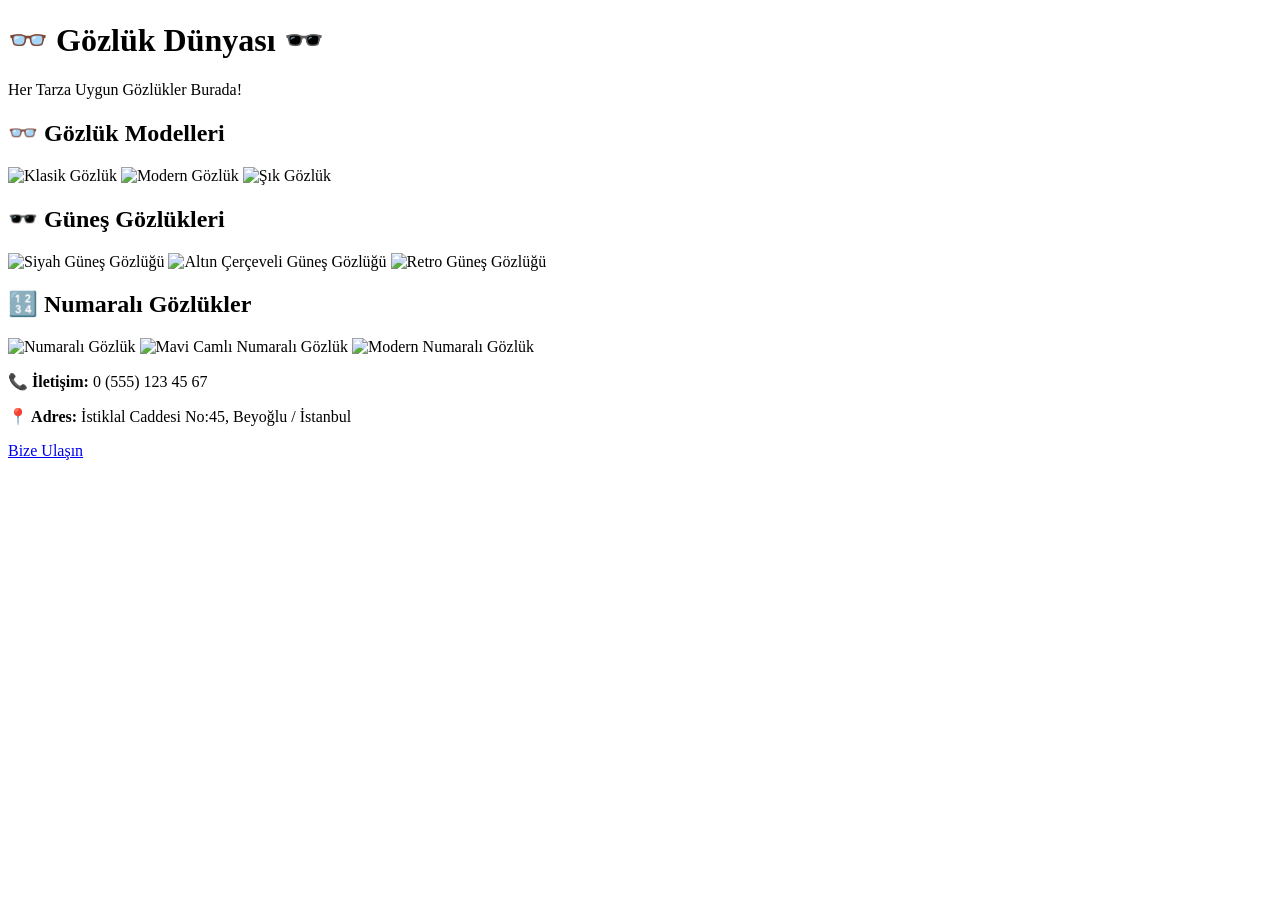
==== index.html @ 91f399fb "Update and rename ayse.html to index.html" ====
<!DOCTYPE html>
<html lang="tr">
<head>
  <meta charset="UTF-8">
  <meta name="viewport" content="width=device-width, initial-scale=1.0">
  <title>👓 Gözlük Dünyası 🕶️</title>
  <link rel="stylesheet" href="ayse.css">
</head>

<body>

  <header>
    <h1>👓 Gözlük Dünyası 🕶️</h1>
    <p>Her Tarza Uygun Gözlükler Burada!</p>
  </header>

  <section id="gozluk">
    <h2>👓 Gözlük Modelleri</h2>
    <div class="gallery">
      <img src="https://floimages.mncdn.com/mnpadding/600/900/FFFFFF/media/catalog/product/25-04/15/201483284-5-1744706606.jpg?w=600" alt="Klasik Gözlük">
      <img src="https://encrypted-tbn0.gstatic.com/images?q=tbn:ANd9GcRgSALsBiDoTCR8tlWPqTqecoaVN6x4Gh2Okw&s" alt="Modern Gözlük">
      <img src="https://i11.haber7.net//haber/haber7/photos/2021/23/s9NhR_1623591334_0497.jpg" alt="Şık Gözlük">
    </div>
  </section>

  <section id="gunes">
    <h2>🕶️ Güneş Gözlükleri</h2>
    <div class="gallery">
      <img src="https://static.ticimax.cloud/cdn-cgi/image/width=-,quality=85/63146/uploads/urunresimleri/buyuk/rosalin-kadin-cat-eye-gunes-gozlugu-si-a81e-4.jpg" alt="Siyah Güneş Gözlüğü">
      <img src="https://static.ticimax.cloud/cdn-cgi/image/width=-,quality=85/63146/uploads/urunresimleri/buyuk/gurlz-kadin-cat-eye-gunes-gozlugu-gri-230-47.jpg" alt="Altın Çerçeveli Güneş Gözlüğü">
      <img src="https://cdn.modamizbir.com/Uploads/UrunResimleri/buyuk/0156-polo-uk-kadin-gunes-gozlugu-111455-1038289410.jpg" alt="Retro Güneş Gözlüğü">
    </div>
  </section>

  <section id="numarali">
    <h2>🔢 Numaralı Gözlükler</h2>
    <div class="gallery">
      <img src="https://img4.dhresource.com/webp/m/0x0/f3/albu/km/g/07/e3e72114-c9a9-4758-8c76-5893be93606f.jpg" alt="Numaralı Gözlük">
      <img src="https://www.aleksan.com.tr/18036-5/Ralferty-Moda-Bayanlar-Kedi-G%C3%B6z-G%C3%B6zl%C3%BCk-Vintage-Siyah_pictures-uploads.jpg" alt="Mavi Camlı Numaralı Gözlük">
      <img src="https://www.serpilabla.com.tr/46964-kedi-g%C3%B6z%C3%BC-anti-mavi-%C4%B1%C5%9F%C4%B1k-optik-g%C3%B6zl%C3%BCk/pictures-262039_images/1.jpeg" alt="Modern Numaralı Gözlük">
    </div>
  </section>

  <footer>
    <p><strong>📞 İletişim:</strong> 0 (555) 123 45 67</p>
    <p><strong>📍 Adres:</strong> İstiklal Caddesi No:45, Beyoğlu / İstanbul</p>
    <p><a href="#">Bize Ulaşın</a></p>
  </footer>
<a href="https://www.gözlükdünyası.com.tr"></a>
</body>
</html>
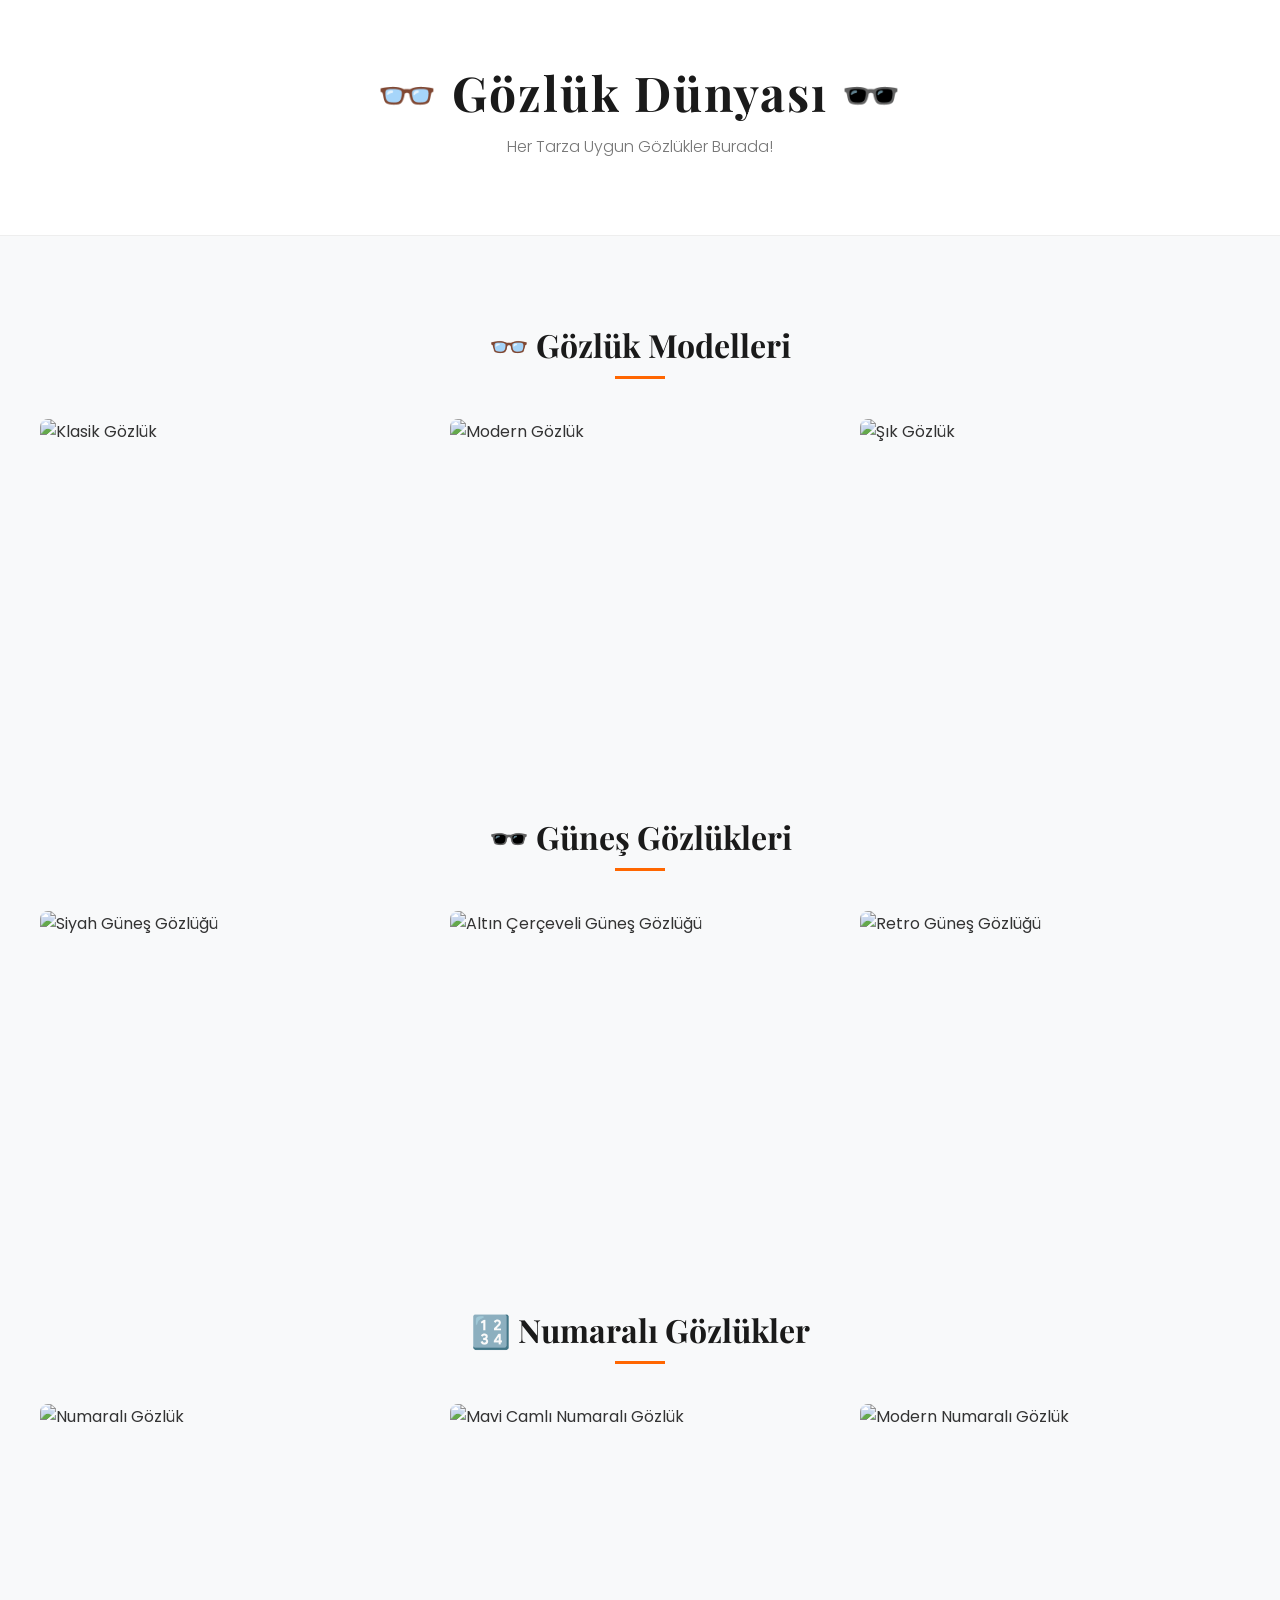
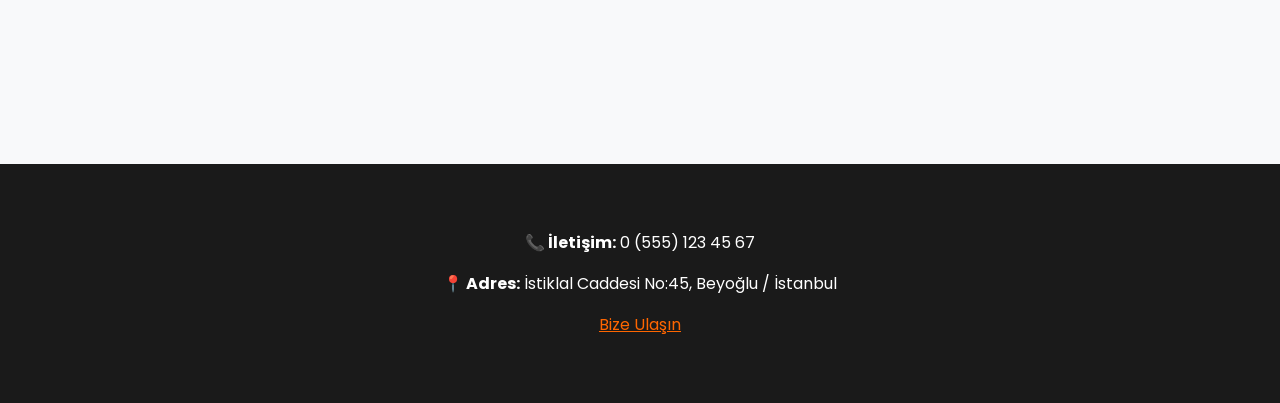
==== commit 84ec5692: "Update index.html" ====
--- a/index.html
+++ b/index.html
@@ -4,7 +4,7 @@
   <meta charset="UTF-8">
   <meta name="viewport" content="width=device-width, initial-scale=1.0">
   <title>👓 Gözlük Dünyası 🕶️</title>
-  <link rel="stylesheet" href="ayse.css">
+  <link rel="stylesheet" href="style.css">
 </head>
 
 <body>
@@ -55,3 +55,4 @@
 
 
 
+
--- a/style.css
+++ b/style.css
@@ -0,0 +1,93 @@
+
+@import url('https://fonts.googleapis.com/css2?family=Playfair+Display:wght@700&family=Poppins:wght@300;400;600&display=swap');
+
+body {
+  font-family: 'Poppins', sans-serif;
+  background-color: #f8f9fa; /* Göz yormayan açık gri/beyaz */
+  color: #333;
+  margin: 0;
+  padding: 0;
+}
+
+header {
+  background-color: #ffffff;
+  text-align: center;
+  padding: 60px 20px;
+  border-bottom: 1px solid #eee;
+}
+
+header h1 {
+  font-family: 'Playfair Display', serif; /* Başlıklar için daha lüks bir font */
+  font-size: 3em;
+  color: #1a1a1a;
+  margin: 0;
+  letter-spacing: 2px;
+}
+
+header p {
+  color: #777;
+  font-weight: 300;
+  margin-top: 10px;
+}
+
+section {
+  max-width: 1200px;
+  margin: 0 auto;
+  padding: 60px 20px;
+}
+
+h2 {
+  font-family: 'Playfair Display', serif;
+  font-size: 2em;
+  color: #1a1a1a;
+  text-align: center;
+  margin-bottom: 40px;
+  position: relative;
+}
+
+
+h2::after {
+  content: '';
+  display: block;
+  width: 50px;
+  height: 3px;
+  background: #ff6600;
+  margin: 10px auto;
+}
+
+.gallery {
+  display: grid;
+  grid-template-columns: repeat(auto-fit, minmax(280px, 1fr));
+  gap: 30px;
+}
+
+.gallery img {
+  width: 100%;
+  height: 250px;
+  object-fit: cover; /* Resimlerin boyutunu bozmadan sığdırır */
+  border-radius: 8px;
+  transition: all 0.4s ease;
+  filter: grayscale(20%); 
+}
+
+.gallery img:hover {
+  transform: translateY(-10px);
+  filter: grayscale(0%);
+  box-shadow: 0 20px 40px rgba(0,0,0,0.1);
+}
+
+footer {
+  background-color: #1a1a1a; 
+  padding: 50px 20px;
+  text-align: center;
+  color: #fff;
+  margin-top: 50px;
+}
+
+footer a {
+  color: #ff6600;
+  transition: 0.3s;
+}
+
+footer a:hover {
+  color: #fff;
